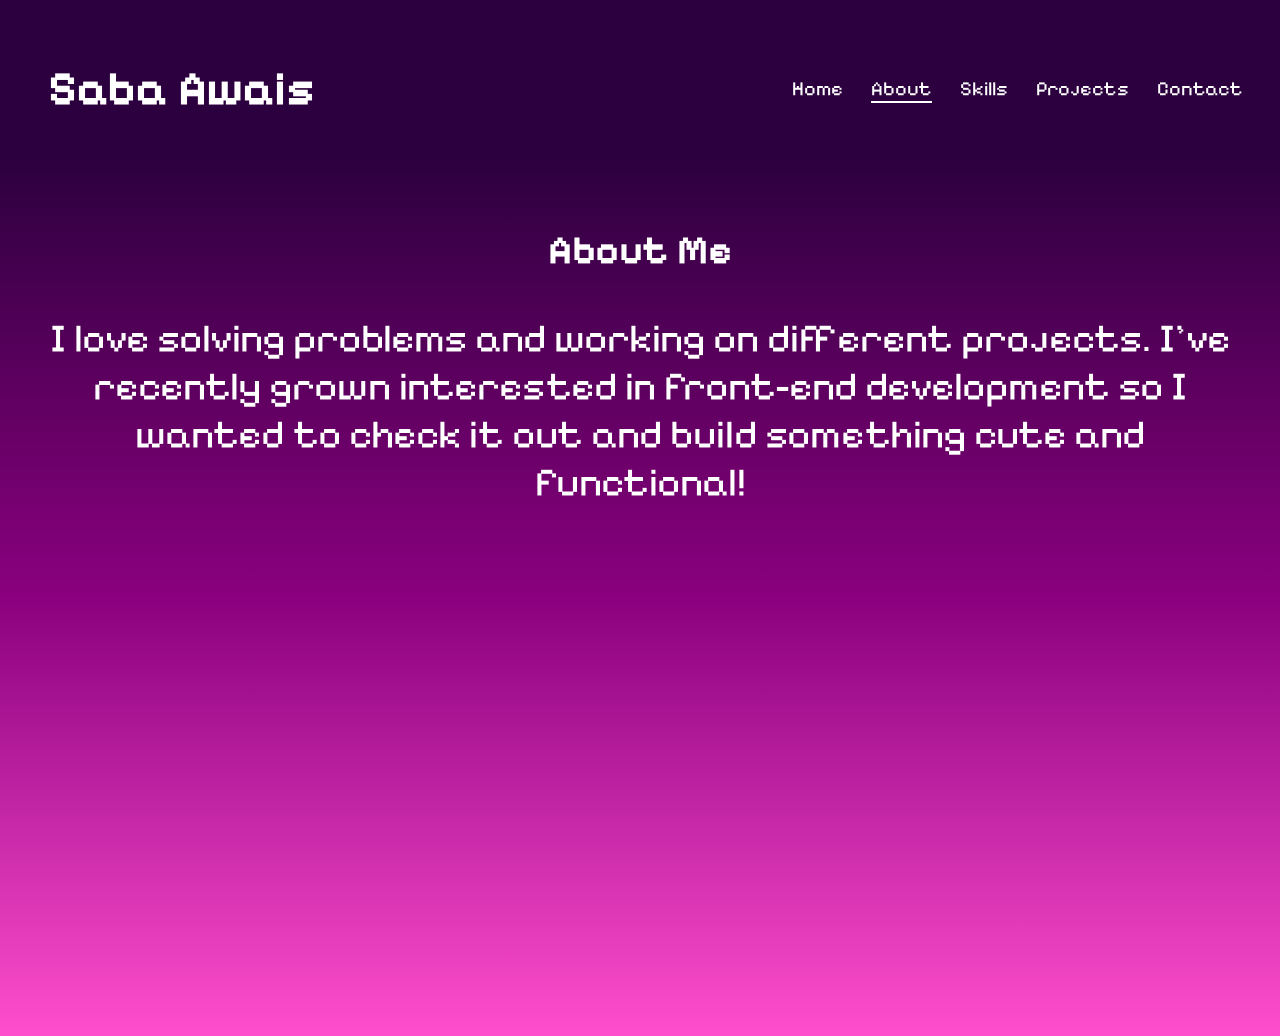
==== about.html @ dec0380c "First commit" ====
<!DOCTYPE html>
<html lang="en">
<head>
    <meta charset="UTF-8">
    <meta name="viewport" content="width=device-width, initial-scale=1.0">
    <link rel="stylesheet" href="style.css">
    <link href='https://fonts.googleapis.com/css?family=Pixelify Sans' rel='stylesheet'>
    <title>Document</title>
</head>
<body>
    <header>
        <h1 class="glitch-text" data-text="Saba Awais">Saba Awais</h1>
        <nav class="tags">
        <ul>
            <li><a href="index.html">Home</a></li>
            <li><a href="about.html" class="active">About</a></li>
            <li><a href="skills.html">Skills</a></li>
            <li><a href="projects.html">Projects</a></li>
            <li><a href="contacts.html">Contact</a></li>
        </ul>
    </nav>
    </header>    
    
    <h2 class="about-sec">About Me</h2>
    <div class="container">
       <p class="about-sec">
        I love solving problems and working on different projects. I've recently grown interested in front-end development so I wanted to check it out and build something cute and functional!
    </p>
    </div>
    
 
</body>
---- style.css ----
body {
    font-family: 'Pixelify Sans';
    padding: 20px;
    background: linear-gradient(to bottom, #2c003e 15%, #8a007e, #ff4ecd);
    color: white;
    min-height: 100vh;
    cursor: url('assets/pixel_cursor part.png'), auto;
    padding-bottom: 100px;
}

a, button, .clickable {
    cursor: url('assets/pixel_cursor_hand.png'), pointer;
}

header {
    width: 100%;
    height: 55px;
    font-size: 50px;
    color: white;
    display: flex;
    justify-content: space-between;
    align-items: center;
    flex-wrap: wrap;
    padding: 0 20px;
    box-sizing: border-box;
}

h1 {
    font-size: 50px;
}

/*For projects heading*/
h3 {
    font-size: 20px;
    text-decoration: underline;
}

h4 {
    font-size: 27px;
    text-align: center;
}

/*For tagline heading*/
h2 {
    padding-top: 110px;
}

nav {
    width: 100%;
    max-width: 370px;
    justify-content: space-evenly;
    display: flex;
    align-items: center;
    flex-wrap: wrap;
    padding-right: 70px;
}

nav a {
    color: white;
    text-decoration: none;
    font-size: 20px;
}

nav > ul {
    display: flex;
    list-style: none;
    gap: 28px;
    font-size: 20px;
    margin: 0;
    padding: 0;
}

.about-sec {
    font-size: 40px;
    text-align: center;
}

.video-container {
    display: block;
    justify-content: center;
    align-items: center;
    text-align: center;
}

#l-v {
    width: 45px;
    text-align: center;
    margin-right: 15px;
    vertical-align: middle;
}

#contact-in {
    text-align: center;
    padding: 20px;
    margin: auto;
}

#typing-text {
    white-space: pre-wrap;
    overflow-wrap: break-word;
}

#typing-text::after {
    content: "|";
    animation: blink 1s infinite;
}

@keyframes blink {
    0% { opacity: 1; }
    50% { opacity: 0; }  
    100% { opacity: 1; }      
}

p a {
    text-decoration: none;
    color: wheat;
    font-size: 25px;
}

.projects-container {
    display: flex;
    justify-content: center;
    gap: 30px;
    flex-wrap: wrap;
    margin-top: 40px;
}

.project-card {
    background-color: #32024f;
    color: white;
    width: 40%;
    padding: 20px;
    border-radius: 15px;
    box-shadow: 0 4px 8px rgba(255,255,255,0)
}

.project-card:hover {
    transform: translateY(-12px);
}

.card-header {
    font-weight: bold;
    font-size: 20px;
    text-align: center;
    margin-bottom: 25px;
}

.card-media {
    width: 100%;
    border-radius: 10px;
    margin-top: 15px;
    object-fit: cover;
}

.card-media video {
    width: 150%;
    max-width: 400px;
    border-radius: 8px;
}

.card-description {
    font-size: 16px;
    line-height: 1.4;
    text-align: center;
}

textarea {
    width: 100%;
    padding: 10px;
    border-radius: 8px;
    resize: vertical;
}

.contact-form {
    display: flex;
    justify-content: center;
    align-items: center;
    margin: 0 auto;
    margin-top: 40px;
    padding: 20px;
    flex-wrap: wrap;
    background-color: #32024f;
    color: white;
    width: 40%;
    padding: 20px;
    border-radius: 15px;
    box-shadow: 0 4px 8px rgba(255,255,255,0)
}

button {
    font-family: 'Pixelify Sans';
    font-size: 17px;
    display: block;
    margin: 20px auto;
    justify-content: center;
    padding: 6px 16px;
    border: 2px solid white;
    background-color: rgba(255, 255, 255, 0.221);
    color: white;
}

button:hover {
    transform: translateY(-2px);
    box-shadow: 4px 4px 0px black;
}

label {
    cursor: url('assets/pixel_cursor part.png'), auto;
}

.skills-card {
    background-color: #792b74;
    color: white;
    width: 20%;
    padding: 20px;
    border-radius: 15px;
    border: 1.5px solid white;
    box-shadow: 0 4px 8px rgba(255,255,255,0);
}

.skills-card:hover {
    transform: translateY(-12px);
}

.skills-card-2 {
    background-color: #4f174d;
    color: white;
    width: 20%;
    padding: 20px;
    border-radius: 15px;
    border: 1.5px solid white;
    box-shadow: 0 4px 8px rgba(255,255,255,0);
}

.skills-card-2:hover {
    transform: translateY(-12px);
}

.skills-card-3 {
    background-color: #32024f;
    color: white;
    width: 20%;
    padding: 20px;
    border-radius: 15px;
    border: 1.5px solid white;
    box-shadow: 0 4px 8px rgba(255,255,255,0);
}

.skills-card-3:hover {
    transform: translateY(-12px);
}

.skills-description {
    font-size: 20px;
    text-align: center;
    vertical-align: middle;
}

.icons {
    width: 40px;
    display: block;
    margin: 0 auto;
}

nav a.active {
  border-bottom: 2px solid white;
}

.glitch-text {
  position: relative;
  font-size: 3rem;
  font-family: 'Pixelify Sans', monospace;
  color: white;
  text-align: center;
  transition: 0.3s ease-in-out;
  cursor: pointer;
}

.glitch-text::before,
.glitch-text::after {
  content: attr(data-text);
  position: absolute;
  left: 0;
  top: 0;
  width: 100%;
  overflow: hidden;
  color: white;
  clip: rect(0, 0, 0, 0);
}

.glitch-text:hover::before {
  animation: glitchTop 0.5s infinite linear alternate-reverse;
  color: #ff00c8;
}

.glitch-text:hover::after {
  animation: glitchBottom 0.5s infinite linear alternate-reverse;
  color: #7e1e8f;
  cursor: url('assets/pixel_cursor_hand.png'), auto;
}

/* Glitch keyframes */
@keyframes glitchTop {
  0% {
    clip: rect(0, 9999px, 0, 0);
    transform: translate(-2px, -2px);
  }
  100% {
    clip: rect(0, 9999px, 10px, 0);
    transform: translate(2px, 2px);
  }
}

@keyframes glitchBottom {
  0% {
    clip: rect(10px, 9999px, 9999px, 0);
    transform: translate(2px, 2px);
  }
  100% {
    clip: rect(0, 9999px, 9999px, 0);
    transform: translate(-2px, -2px);
  }
}
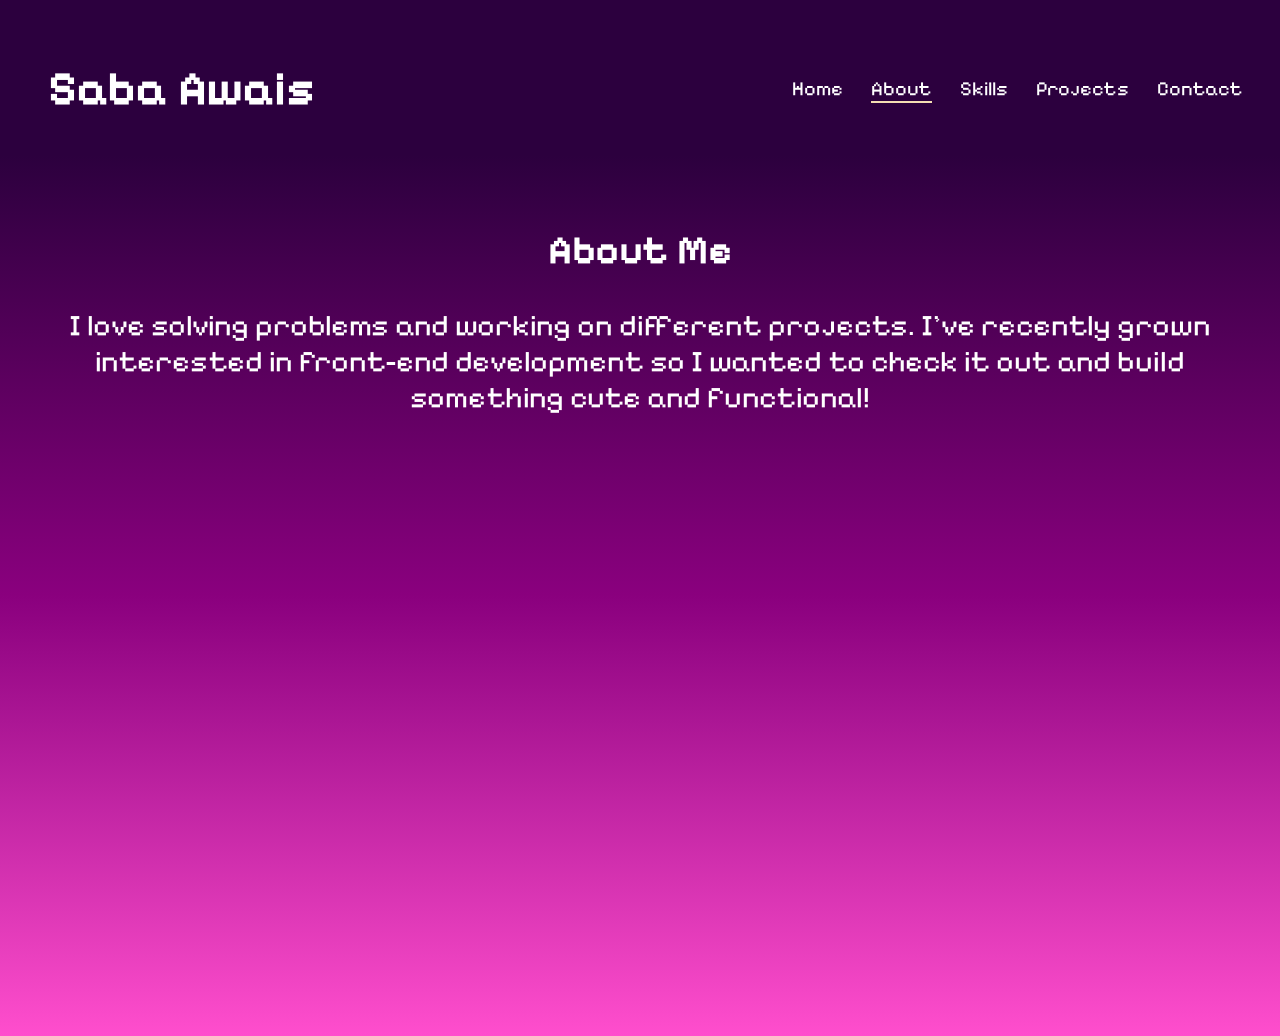
==== commit f966afd0: "Updated nav bar underline + fixed colouring for the pages + "welcome" as static text" ====
--- a/about.html
+++ b/about.html
@@ -23,7 +23,7 @@
     
     <h2 class="about-sec">About Me</h2>
     <div class="container">
-       <p class="about-sec">
+       <p class="about-me">
         I love solving problems and working on different projects. I've recently grown interested in front-end development so I wanted to check it out and build something cute and functional!
     </p>
     </div>
--- a/style.css
+++ b/style.css
@@ -75,6 +75,11 @@
     text-align: center;
 }
 
+.about-me {
+    font-size: 30px;
+    text-align: center;
+}
+
 .video-container {
     display: block;
     justify-content: center;
@@ -127,6 +132,7 @@
 
 .project-card {
     background-color: #32024f;
+    border: 1.5px solid wheat;
     color: white;
     width: 40%;
     padding: 20px;
@@ -142,7 +148,14 @@
     font-weight: bold;
     font-size: 20px;
     text-align: center;
-    margin-bottom: 25px;
+    margin-top: 12px;;
+    margin-bottom: 30px;
+}
+
+.git {
+    text-align: center;
+    font-size: 30px;
+    color: wheat;
 }
 
 .card-media {
@@ -254,6 +267,7 @@
     font-size: 20px;
     text-align: center;
     vertical-align: middle;
+    color: wheat;
 }
 
 .icons {
@@ -263,7 +277,7 @@
 }
 
 nav a.active {
-  border-bottom: 2px solid white;
+  border-bottom: 2px solid wheat;
 }
 
 .glitch-text {
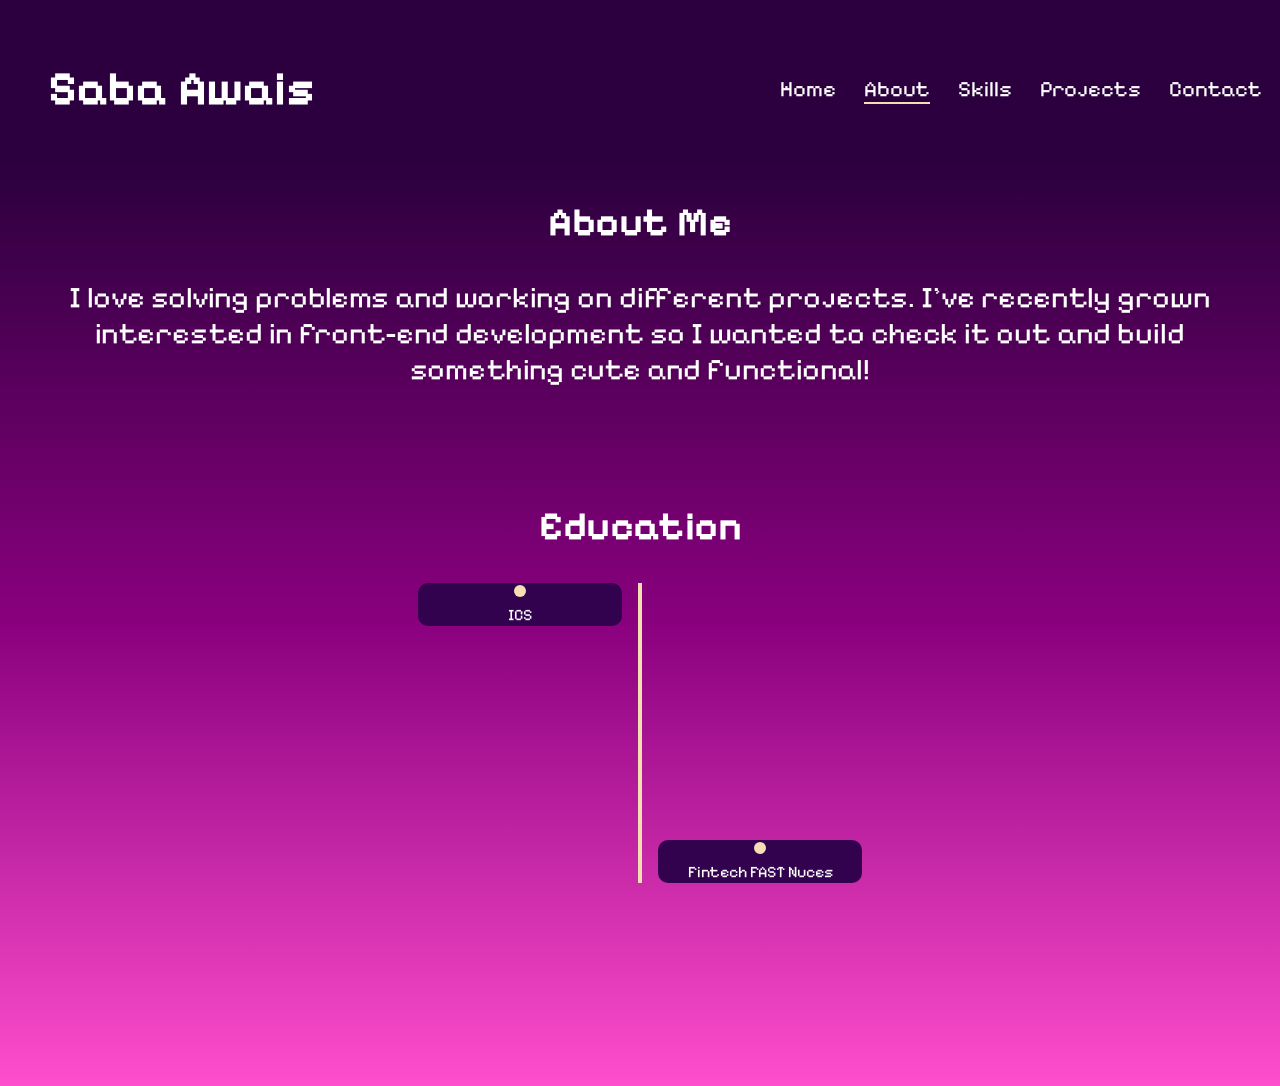
==== commit e14b0a7a: "Added Education + styling" ====
--- a/about.html
+++ b/about.html
@@ -27,6 +27,19 @@
         I love solving problems and working on different projects. I've recently grown interested in front-end development so I wanted to check it out and build something cute and functional!
     </p>
     </div>
+
+    <h2 class="about-sec">Education</h2>
+    <div class="vertical-timeline">
+       <div class="left">
+        <div class="circle"></div>
+        ICS
+       </div>
+
+       <div class="right">
+        <div class="circle"></div>
+        Fintech FAST Nuces
+       </div>
+    </div>
     
  
 </body>
--- a/style.css
+++ b/style.css
@@ -3,9 +3,9 @@
     padding: 20px;
     background: linear-gradient(to bottom, #2c003e 15%, #8a007e, #ff4ecd);
     color: white;
+    padding-bottom: 150px;
     min-height: 100vh;
     cursor: url('assets/pixel_cursor part.png'), auto;
-    padding-bottom: 100px;
 }
 
 a, button, .clickable {
@@ -52,13 +52,13 @@
     display: flex;
     align-items: center;
     flex-wrap: wrap;
-    padding-right: 70px;
+    padding-right: 82px;
 }
 
 nav a {
     color: white;
     text-decoration: none;
-    font-size: 20px;
+    font-size: 22px;
 }
 
 nav > ul {
@@ -72,11 +72,14 @@
 
 .about-sec {
     font-size: 40px;
+    margin-top: 5px;
     text-align: center;
 }
 
 .about-me {
     font-size: 30px;
+    margin-bottom: 0;
+    padding-bottom: 0;
     text-align: center;
 }
 
@@ -313,7 +316,6 @@
   cursor: url('assets/pixel_cursor_hand.png'), auto;
 }
 
-/* Glitch keyframes */
 @keyframes glitchTop {
   0% {
     clip: rect(0, 9999px, 0, 0);
@@ -334,4 +336,48 @@
     clip: rect(0, 9999px, 9999px, 0);
     transform: translate(-2px, -2px);
   }
+}
+
+.vertical-timeline {
+    width: 4px;
+    position: relative;
+    height: 300px;
+    background-color: wheat;
+    margin: 0 auto;
+}
+
+.left, .right {
+    position: absolute;
+    border-radius: 10px;
+    padding: 2px 2px;
+    width: 200px;
+    display: flex;
+    flex-direction: column;
+    align-items: center;
+    background-color: #32024f;
+}
+
+.left:hover, .right:hover {
+    transform: translateY(-6px);
+    box-shadow: 2px 2px 2px 0 black;
+}
+
+.left {
+    top: 0;
+    left: -220px;
+    text-align: right;
+}
+
+.right {
+    bottom: 0;
+    right: -220px;
+    text-align: left;
+}
+
+.circle {
+    width: 12px;
+    height: 12px;
+    border-radius: 50%;
+    background-color: wheat;
+    margin-bottom: 8px;
 }
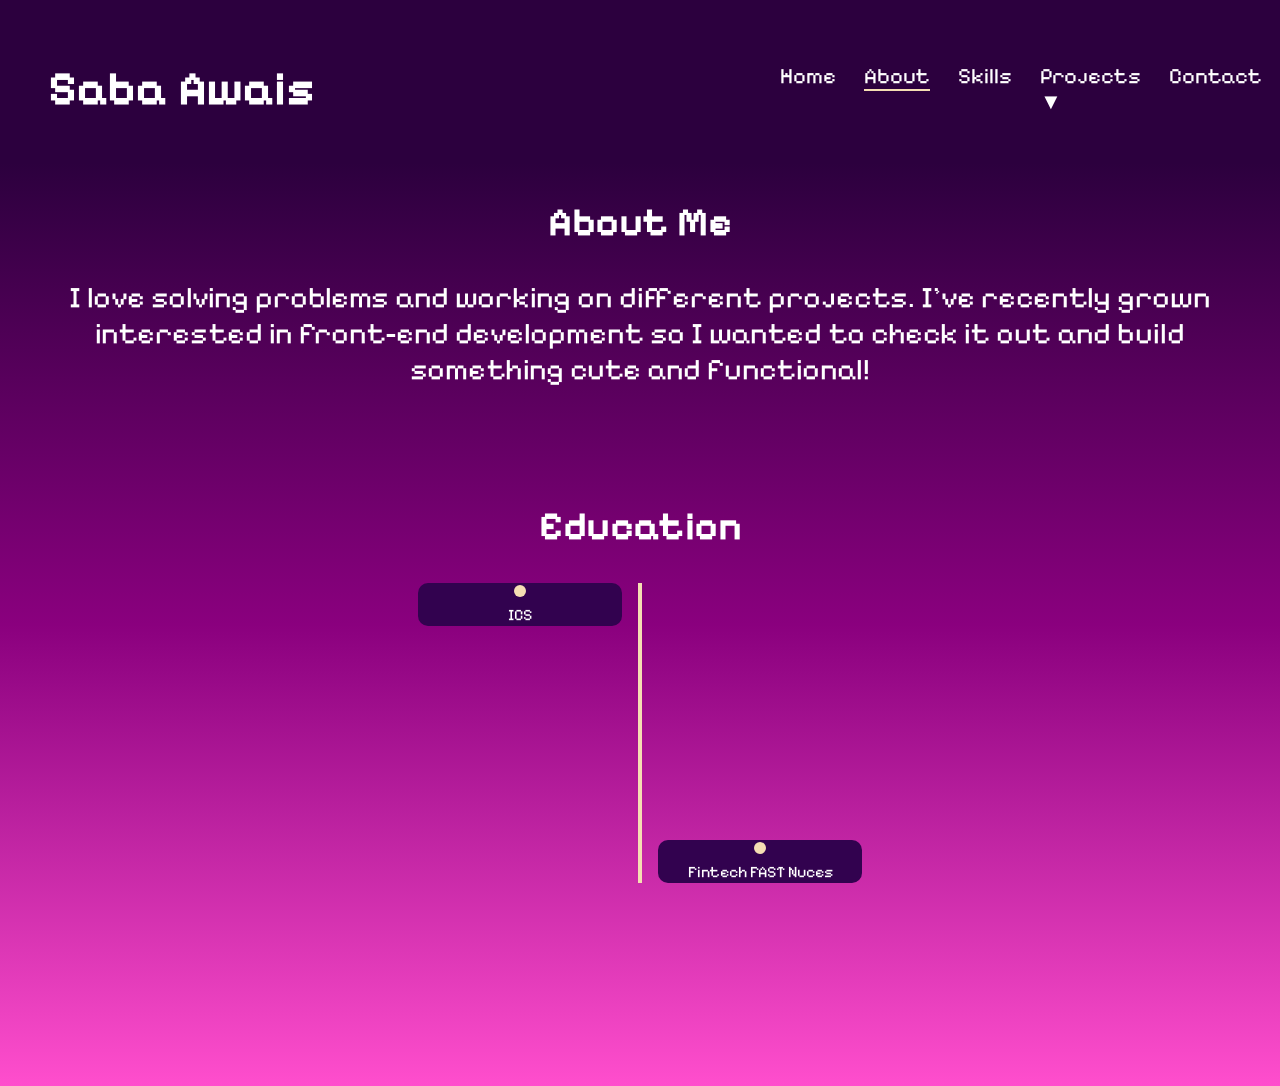
==== commit d63387bb: "Project Page Changes" ====
--- a/about.html
+++ b/about.html
@@ -15,7 +15,15 @@
             <li><a href="index.html">Home</a></li>
             <li><a href="about.html" class="active">About</a></li>
             <li><a href="skills.html">Skills</a></li>
-            <li><a href="projects.html">Projects</a></li>
+            <li class="dropdown">
+    <a href="projects.html">Projects ▼</a>
+
+    <ul class="dropdown-menu">
+        <li><a href="projects.html#coding">Coding</a></li>
+        <li><a href="projects.html#design">Design</a></li>
+        <li><a href="projects.html#finance">Finance</a></li>
+    </ul>
+</li>
             <li><a href="contacts.html">Contact</a></li>
         </ul>
     </nav>
--- a/style.css
+++ b/style.css
@@ -29,7 +29,6 @@
     font-size: 50px;
 }
 
-/*For projects heading*/
 h3 {
     font-size: 20px;
     text-decoration: underline;
@@ -40,7 +39,7 @@
     text-align: center;
 }
 
-/*For tagline heading*/
+
 h2 {
     padding-top: 110px;
 }
@@ -169,9 +168,11 @@
 }
 
 .card-media video {
-    width: 150%;
-    max-width: 400px;
+    width: 100%;
+    max-width: 100%;
+    height: auto;
     border-radius: 8px;
+    display: block;
 }
 
 .card-description {
@@ -380,4 +381,137 @@
     border-radius: 50%;
     background-color: wheat;
     margin-bottom: 8px;
+}
+
+@media (max-width: 768px) {
+
+    header {
+        height: auto;
+        justify-content: center;
+        text-align: center;
+    }
+
+    nav {
+        max-width: 100%;
+        padding-right: 0;
+        margin-top: 10px;
+    }
+
+    nav ul {
+        gap: 15px;
+        justify-content: center;
+        flex-wrap: wrap;
+    }
+
+    h1 {
+        font-size: 36px;
+    }
+
+    .about-sec {
+        font-size: 30px;
+    }
+
+    .about-me {
+        font-size: 22px;
+    }
+
+    .project-card,
+    .skills-card,
+    .skills-card-2,
+    .skills-card-3,
+    .contact-form {
+        width: 90%;
+    }
+
+    .left,
+    .right {
+        position: static;
+        width: 90%;
+        margin: 20px auto;
+    }
+
+    .vertical-timeline {
+        width: 2px;
+        height: auto;
+        background: none;
+    }
+    
+}
+
+.project-category {
+    width: 85%;
+    margin: 25px auto;
+    padding: 20px;
+    background-color: #32024f;
+    border: 2px solid wheat;
+    border-radius: 15px;
+}
+
+.project-category summary {
+    font-size: 32px;
+    color: wheat;
+    cursor: pointer;
+    list-style: none;
+    text-align: center;
+    padding: 10px;
+}
+
+.project-category summary::-webkit-details-marker {
+    display: none;
+}
+
+.project-category summary::before {
+    content: "▶ ";
+}
+
+.project-category[open] summary::before {
+    content: "▼ ";
+}
+
+.project-category[open] summary {
+    margin-bottom: 20px;
+}
+
+.empty-section {
+    text-align: center;
+    font-size: 22px;
+    color: wheat;
+    padding: 20px;
+}
+
+.dropdown {
+    position: relative;
+}
+
+.dropdown-menu {
+    display: none;
+    position: absolute;
+    top: 35px;
+    left: 0;
+    background-color: #32024f;
+    border: 1px solid wheat;
+    border-radius: 10px;
+    min-width: 150px;
+    z-index: 1000;
+    padding: 10px 0;
+}
+
+.dropdown-menu li {
+    list-style: none;
+    padding: 10px;
+    text-align: center;
+}
+
+.dropdown-menu li a {
+    color: white;
+    text-decoration: none;
+    display: block;
+}
+
+.dropdown-menu li:hover {
+    background-color: #792b74;
+}
+
+.dropdown:hover .dropdown-menu {
+    display: block;
 }
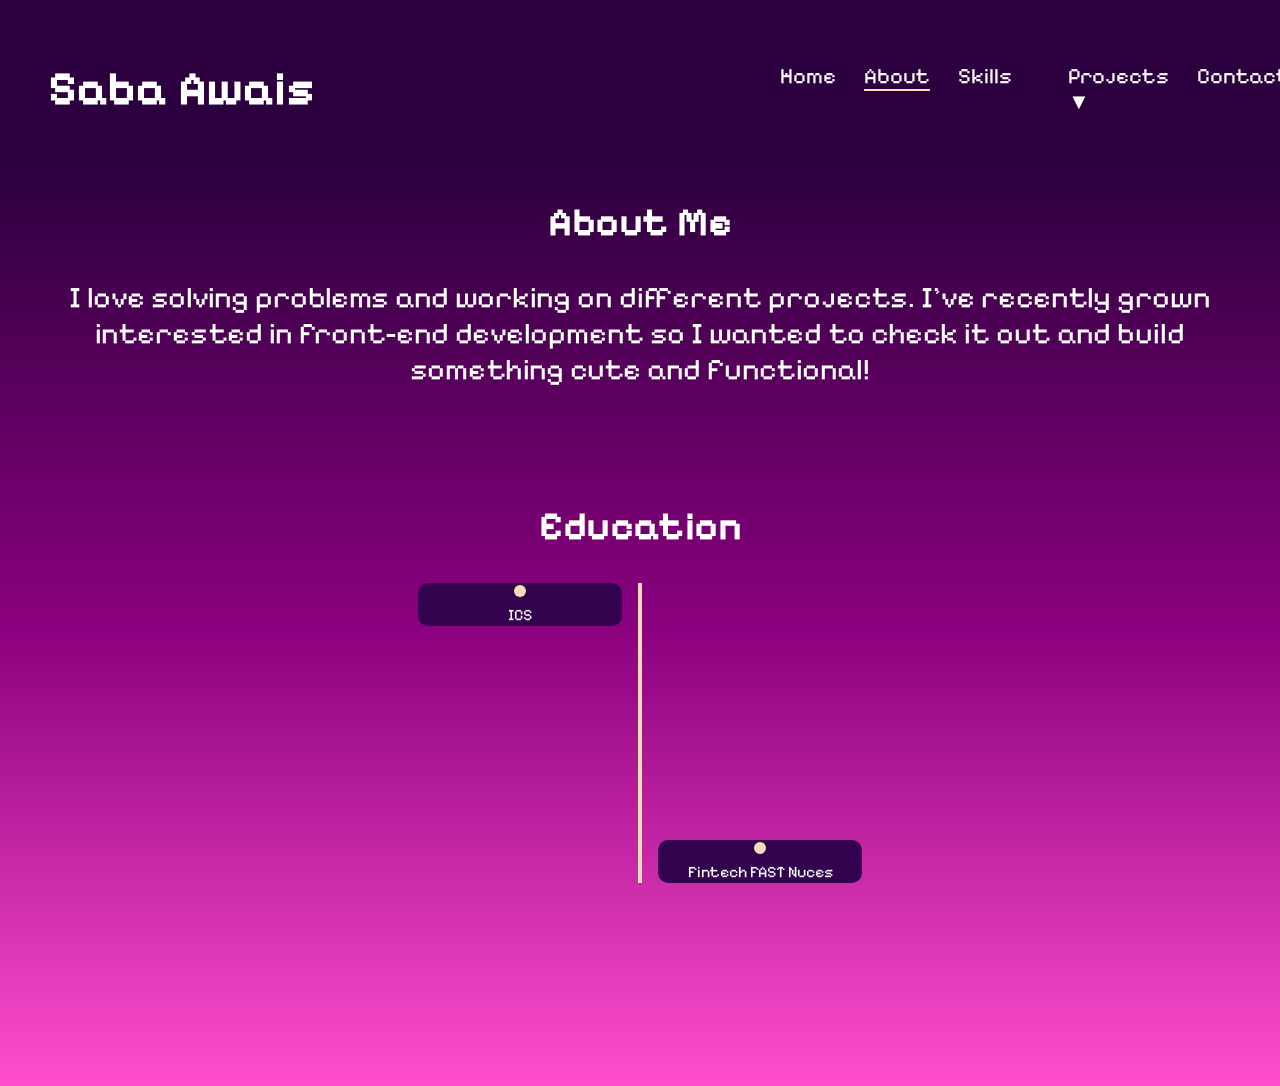
==== commit e2a9f134: "Major style changes" ====
--- a/about.html
+++ b/about.html
@@ -16,12 +16,13 @@
             <li><a href="about.html" class="active">About</a></li>
             <li><a href="skills.html">Skills</a></li>
             <li class="dropdown">
-    <a href="projects.html">Projects ▼</a>
+    <li class="dropdown">
+    <span class="projects-button">Projects ▼</span>
 
     <ul class="dropdown-menu">
-        <li><a href="projects.html#coding">Coding</a></li>
-        <li><a href="projects.html#design">Design</a></li>
-        <li><a href="projects.html#finance">Finance</a></li>
+        <li><a href="coding.html">Coding</a></li>
+        <li><a href="design.html">Design</a></li>
+        <li><a href="finance.html">Finance</a></li>
     </ul>
 </li>
             <li><a href="contacts.html">Contact</a></li>
--- a/style.css
+++ b/style.css
@@ -438,47 +438,6 @@
     
 }
 
-.project-category {
-    width: 85%;
-    margin: 25px auto;
-    padding: 20px;
-    background-color: #32024f;
-    border: 2px solid wheat;
-    border-radius: 15px;
-}
-
-.project-category summary {
-    font-size: 32px;
-    color: wheat;
-    cursor: pointer;
-    list-style: none;
-    text-align: center;
-    padding: 10px;
-}
-
-.project-category summary::-webkit-details-marker {
-    display: none;
-}
-
-.project-category summary::before {
-    content: "▶ ";
-}
-
-.project-category[open] summary::before {
-    content: "▼ ";
-}
-
-.project-category[open] summary {
-    margin-bottom: 20px;
-}
-
-.empty-section {
-    text-align: center;
-    font-size: 22px;
-    color: wheat;
-    padding: 20px;
-}
-
 .dropdown {
     position: relative;
 }
@@ -486,32 +445,38 @@
 .dropdown-menu {
     display: none;
     position: absolute;
-    top: 35px;
+    top: 100%;
     left: 0;
     background-color: #32024f;
-    border: 1px solid wheat;
+    border: 2px solid wheat;
     border-radius: 10px;
-    min-width: 150px;
+    min-width: 180px;
+    padding: 0;
     z-index: 1000;
-    padding: 10px 0;
 }
 
 .dropdown-menu li {
     list-style: none;
-    padding: 10px;
-    text-align: center;
 }
 
 .dropdown-menu li a {
+    display: block;
+    padding: 12px;
     color: white;
     text-decoration: none;
-    display: block;
-}
-
-.dropdown-menu li:hover {
+    text-align: center;
+}
+
+.dropdown-menu li a:hover {
     background-color: #792b74;
 }
 
 .dropdown:hover .dropdown-menu {
     display: block;
+}
+
+.projects-button {
+    color: white;
+    font-size: 22px;
+    cursor: pointer;
 }
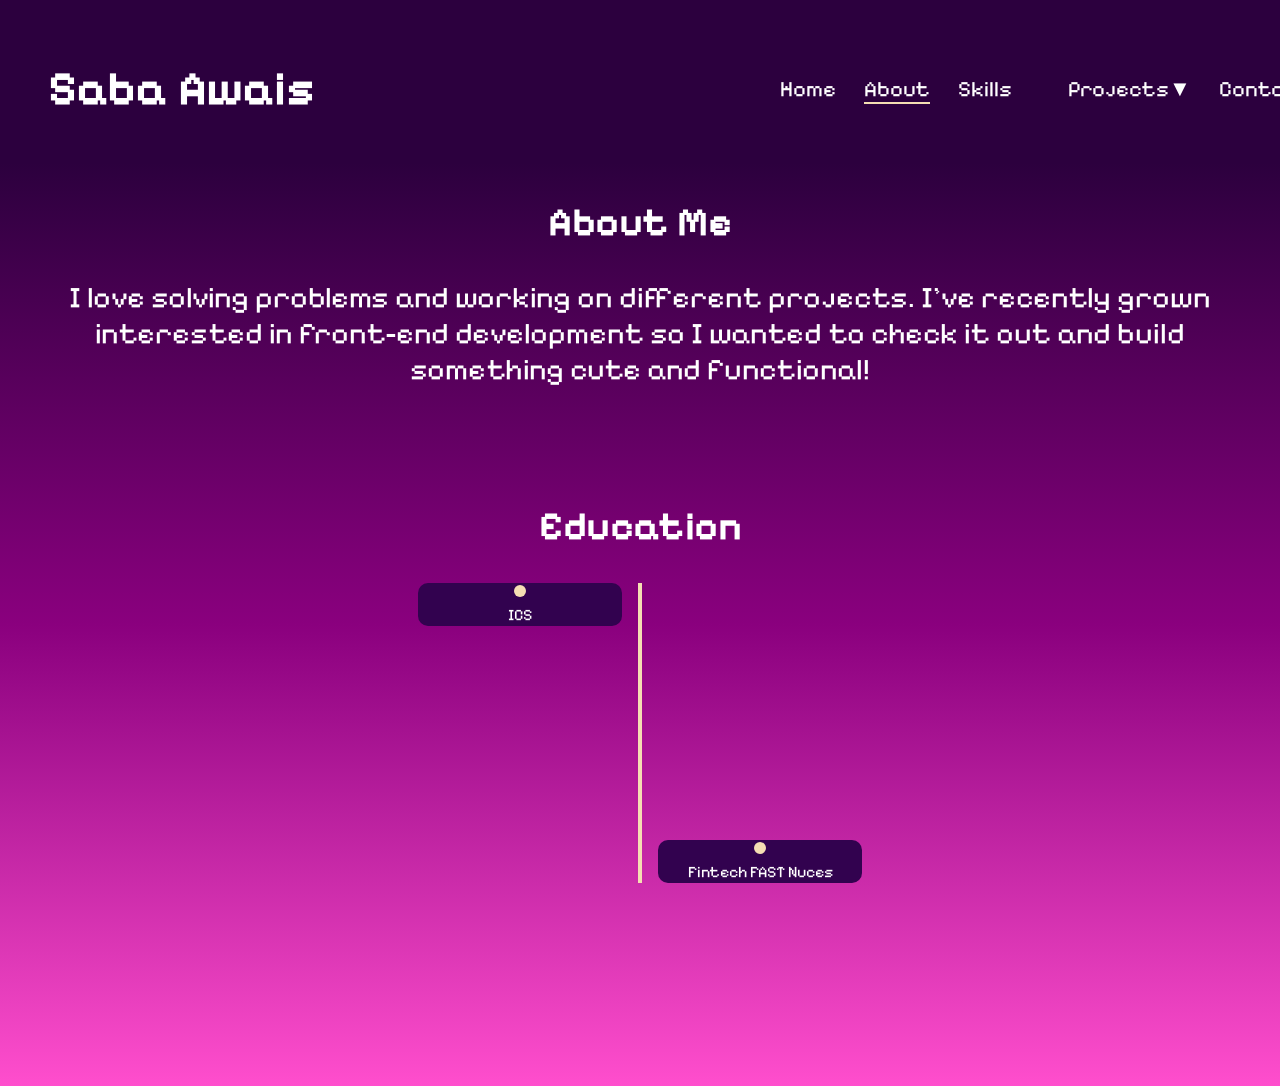
==== commit ccb4756a: "Navbar change" ====
--- a/about.html
+++ b/about.html
@@ -17,7 +17,7 @@
             <li><a href="skills.html">Skills</a></li>
             <li class="dropdown">
     <li class="dropdown">
-    <span class="projects-button">Projects ▼</span>
+    <span class="projects-button">Projects▼</span>
 
     <ul class="dropdown-menu">
         <li><a href="coding.html">Coding</a></li>
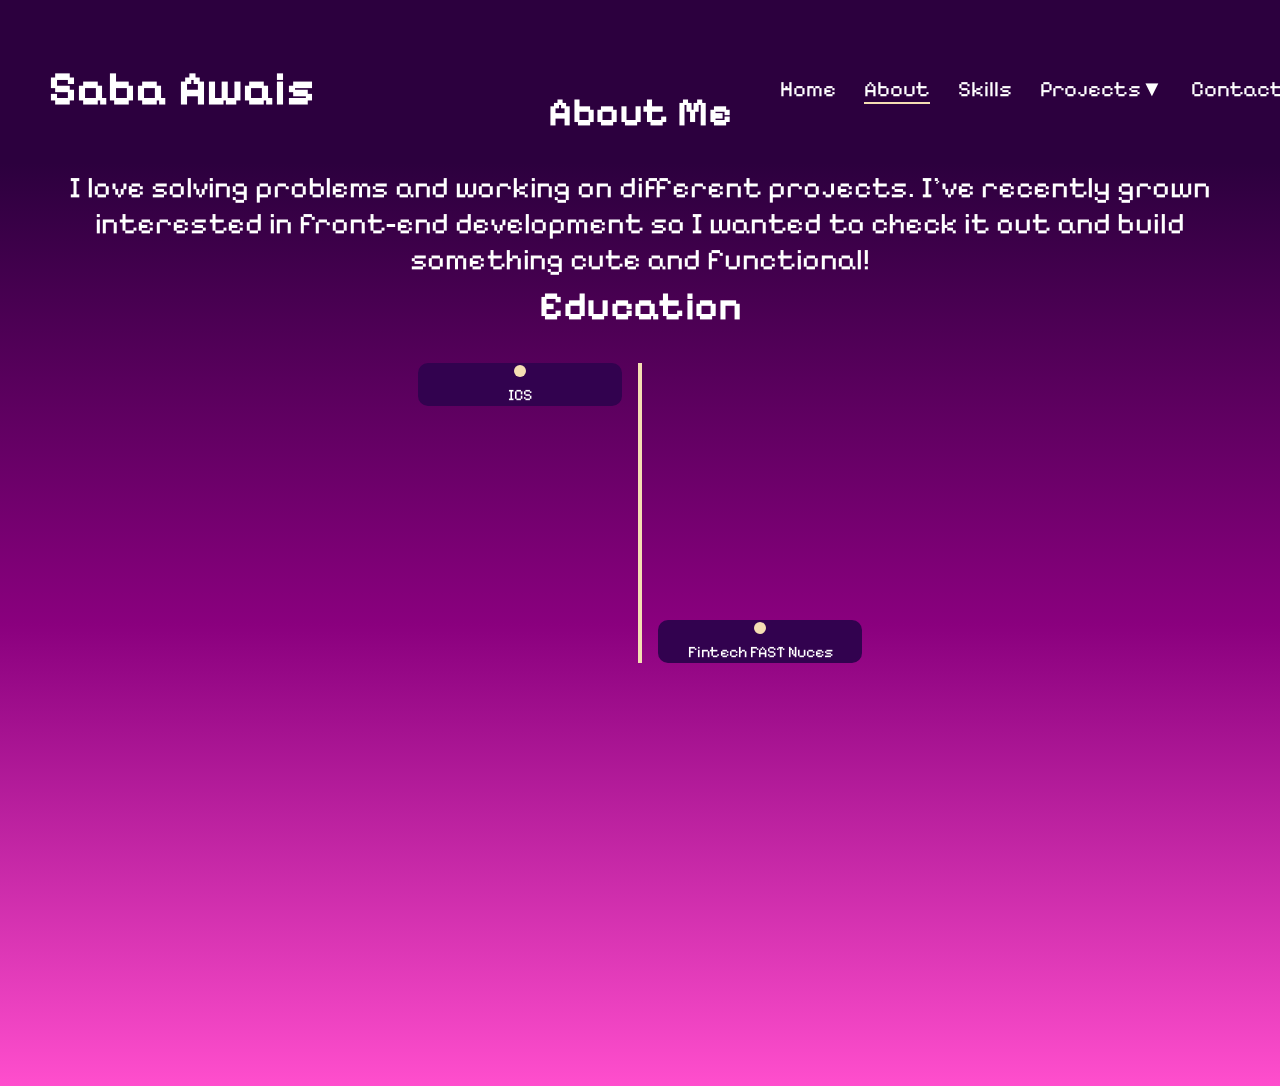
==== commit a08bbfb0: "Style Change" ====
--- a/about.html
+++ b/about.html
@@ -15,7 +15,6 @@
             <li><a href="index.html">Home</a></li>
             <li><a href="about.html" class="active">About</a></li>
             <li><a href="skills.html">Skills</a></li>
-            <li class="dropdown">
     <li class="dropdown">
     <span class="projects-button">Projects▼</span>
 
--- a/style.css
+++ b/style.css
@@ -37,11 +37,6 @@
 h4 {
     font-size: 27px;
     text-align: center;
-}
-
-
-h2 {
-    padding-top: 110px;
 }
 
 nav {
@@ -437,20 +432,28 @@
     }
     
 }
-
 .dropdown {
     position: relative;
+    display: inline-block;
+}
+
+.projects-button {
+    color: white;
+    font-size: 22px;
+    cursor: pointer;
+    white-space: nowrap;
 }
 
 .dropdown-menu {
     display: none;
     position: absolute;
     top: 100%;
-    left: 0;
+    left: 50%;
+    transform: translateX(-50%);
     background-color: #32024f;
     border: 2px solid wheat;
     border-radius: 10px;
-    min-width: 180px;
+    min-width: 170px;
     padding: 0;
     z-index: 1000;
 }
@@ -473,10 +476,4 @@
 
 .dropdown:hover .dropdown-menu {
     display: block;
-}
-
-.projects-button {
-    color: white;
-    font-size: 22px;
-    cursor: pointer;
 }
